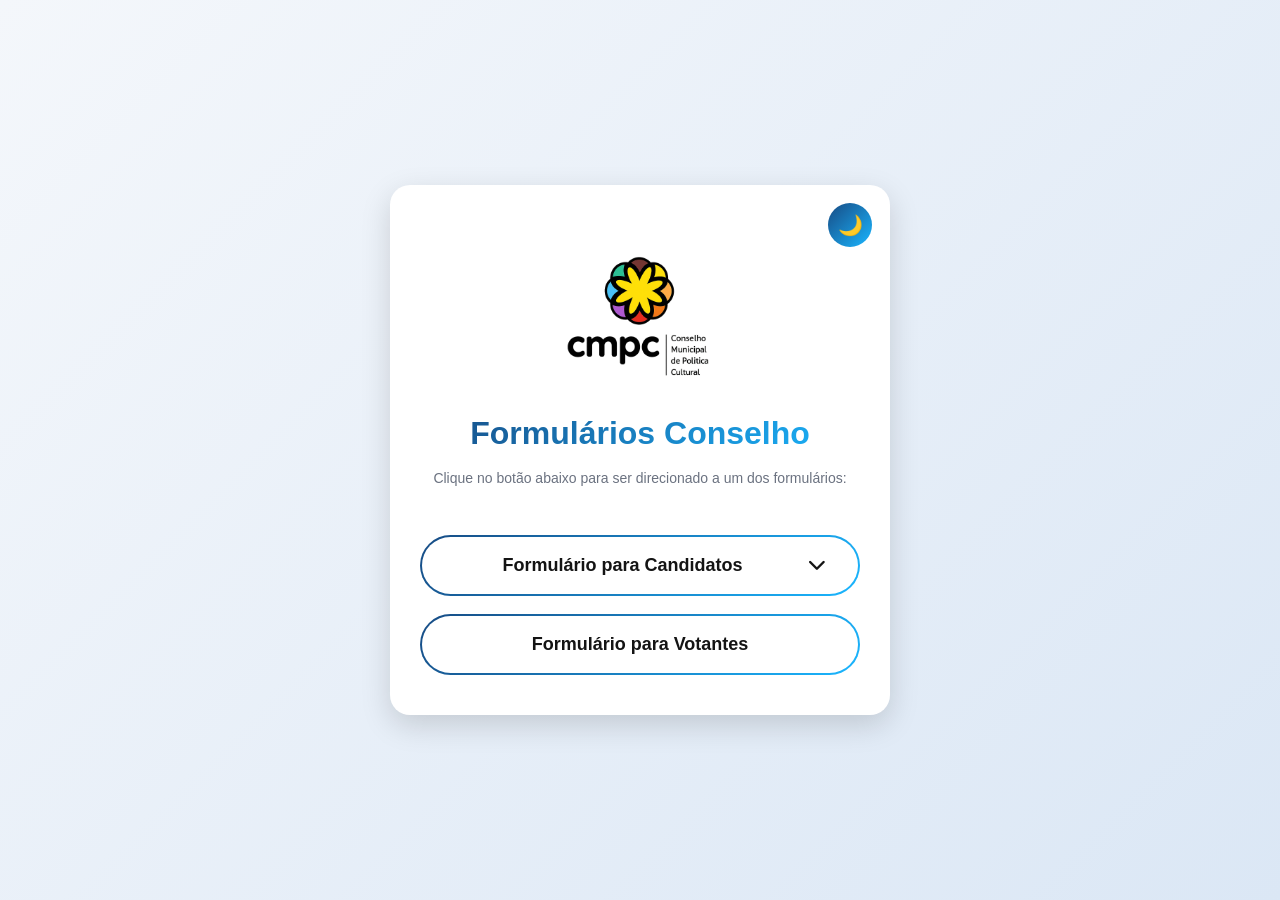
==== index.html @ 23edb348 "Atualização do site" ====
<!DOCTYPE html>
<html lang="pt-BR">

<head>

    <meta charset="UTF-8">
    <meta name="viewport" content="width=device-width, initial-scale=1.0">

    <title>Formulários Conselho</title>

    <link rel="stylesheet"
        href="https://cdnjs.cloudflare.com/ajax/libs/font-awesome/6.7.2/css/all.min.css">

    <link rel="stylesheet" href="src/style.css">
    <link rel="icon" type="image/png" href="src/logo_cmpc_nodesc.png">

</head>

<body>

    <div class="container">

        <button id="theme" class="theme">🌙</button>

        <div class="logo">

            <img src="src/logo_cmpc.png" alt="Logo">

        </div>

        <h1>Formulários Conselho</h1>

        <p class="subtitulo">
            Clique no botão abaixo para ser direcionado a um dos formulários:
        </p>

        <div class="botoes">

            <!-- =========================
     FORMULÁRIO PARA CANDIDATOS
========================= -->

<div class="menu-candidatos">

    <button class="botao botao-menu" id="btnCandidatos">

        <span>
            <i></i>
            Formulário para Candidatos
        </span>

        <i class="fa-solid fa-chevron-down seta" id="setaMenu"></i>

    </button>

    <div class="submenu" id="submenuCandidatos">

        <!-- Pessoa Física -->

        <div class="submenu-item">

            <a href="https://docs.google.com/forms/d/e/1FAIpQLSf8Qc-hMnCzj8ydBuwEIsHsMUwa6RDsNFx0l2xcfmqvAFTIZQ/viewform?usp=dialog"
               target="_blank"
               rel="noopener noreferrer">

                <i class="fa-solid fa-user"></i>

                <span>Pessoa Física</span>

            </a>

            <button
                class="btn-info"

                data-titulo="Pessoa Física"

                data-texto="Lorem ipsum dolor sit amet, consectetur adipiscing elit.">

                <i class="fa-solid fa-circle-info"></i>

            </button>

        </div>

        <!-- Pessoa Jurídica -->

        <div class="submenu-item">

            <a href="https://docs.google.com/forms/d/e/1FAIpQLSf8Qc-hMnCzj8ydBuwEIsHsMUwa6RDsNFx0l2xcfmqvAFTIZQ/viewform?usp=dialog"
               target="_blank"
               rel="noopener noreferrer">

                <i class="fa-solid fa-building"></i>

                <span>Pessoa Jurídica</span>

            </a>

            <button
                class="btn-info"

                data-titulo="Pessoa Jurídica"

                data-texto="Lorem ipsum dolor sit amet, consectetur adipiscing elit.">

                <i class="fa-solid fa-circle-info"></i>

            </button>

        </div>

        <!-- Coletivo -->

        <div class="submenu-item">

            <a href="https://docs.google.com/forms/d/e/1FAIpQLSf8Qc-hMnCzj8ydBuwEIsHsMUwa6RDsNFx0l2xcfmqvAFTIZQ/viewform?usp=dialog"
               target="_blank"
               rel="noopener noreferrer">

                <i class="fa-solid fa-users"></i>

                <span>Coletivo sem CNPJ</span>

            </a>

            <button
                class="btn-info"

                data-titulo="Coletivo sem CNPJ"

                data-texto="Lorem ipsum dolor sit amet, consectetur adipiscing elit.">

                <i class="fa-solid fa-circle-info"></i>

            </button>

        </div>

    </div>

</div>

            <a href="https://docs.google.com/forms/d/e/1FAIpQLSf8Qc-hMnCzj8ydBuwEIsHsMUwa6RDsNFx0l2xcfmqvAFTIZQ/viewform?usp=dialog" target="_blank"
   rel="noopener noreferrer" class="botao">
                Formulário para Votantes
            </a>

        </div>

    </div>
            <!--
                <script>

                    const b = document.getElementById('theme');

                    const saved = localStorage.getItem('tema');

                    if (saved === 'dark') {

                        document.body.classList.add('dark');
                        b.textContent = '☀️';

                    }

                    b.onclick = () => {

                        document.body.classList.toggle('dark');

                        const dark = document.body.classList.contains('dark');

                        b.textContent = dark ? '☀️' : '🌙';

                        localStorage.setItem('tema', dark ? 'dark' : 'light');

                    };

                </script>
            -->

        <!-- ===========================
        MODAL DE INFORMAÇÕES
        =========================== -->

        <div class="modal" id="modalInfo">

            <div class="modal-content">

                <button class="fechar-modal" id="fecharModal">
                    <i class="fa-solid fa-xmark"></i>
                </button>

                <h2 id="tituloModal"></h2>

                <p id="textoModal"></p>

            </div>

        </div>
        
    <script src="src/script.js"></script>
</body>

</html>
---- src/style.css ----
:root {

            --bg: linear-gradient(135deg, #f4f7fb, #dbe7f5);
            --card: #fff;
            --text: #141414;
            --sub: #6b7280;
            --btnbg: #fff;
            --grad: linear-gradient(135deg, #174b84, #1ab6ff);
            --shadow: 0 10px 30px rgba(0, 0, 0, .15);

        }

        body.dark {

            --bg: linear-gradient(135deg, #0f172a, #111827);
            --card: #1f2937;
            --text: #f3f4f6;
            --sub: #cbd5e1;
            --btnbg: #1f2937;
            --grad: linear-gradient(135deg, #38bdf8, #60a5fa);
            --shadow: 0 10px 30px rgba(0, 0, 0, .45);

        }

        * {

            margin: 0;
            padding: 0;
            box-sizing: border-box;
            font-family: Arial, sans-serif;

        }

        body {

            background: var(--bg);
            min-height: 100vh;

            display: flex;
            justify-content: center;
            align-items: center;

            padding: 20px;

            transition: .3s;

        }

        .container {

            position: relative;

            background: var(--card);

            width: 100%;
            max-width: 500px;

            padding: 40px 30px;

            border-radius: 20px;

            box-shadow: var(--shadow);

            text-align: center;

            transition: .3s;

        }

        .theme {

            position: absolute;

            top: 18px;
            right: 18px;

            width: 44px;
            height: 44px;

            border: none;
            border-radius: 50%;

            cursor: pointer;

            background: var(--grad);
            color: #fff;

            font-size: 20px;

            transition: .3s;

        }

        .theme:hover {

            transform: rotate(20deg) scale(1.08);

        }

        .logo {

            width: 180px;
            height: 180px;

            margin: 10px auto 0px;

            /* 
            border: 2px dashed #bbb; 
            */
            border-radius: 15px;

            display: flex;
            justify-content: center;
            align-items: center;

            overflow: hidden;

            transition: .4s;

        }
        /*
            .logo:hover {

                transform: scale(1.03);


            }
        */
        .logo img {

            width: 100%;
            height: 100%;

            object-fit: contain;

        }

        h1 {

            background: var(--grad);

            -webkit-background-clip: text;
            -webkit-text-fill-color: transparent;

            background-clip: text;
            color: transparent;

            font-size: 32px;

            margin-bottom: 15px;

        }

        .subtitulo {

            color: var(--sub);

            font-size: 14px;
            line-height: 1.6;

            margin-bottom: 45px;

        }

        .botoes {

            display: flex;
            flex-direction: column;

            gap: 18px;

        }

        .botao {

            position: relative;

            display: flex;
            justify-content: center;
            align-items: center;

            padding: 18px;

            text-decoration: none;

            font-size: 18px;
            font-weight: bold;

            color: var(--text);

            border: 2px solid transparent;
            border-radius: 80px;

            background:
                linear-gradient(var(--btnbg), var(--btnbg)) padding-box,
                var(--grad) border-box;

            transition: .35s;

        }

        .botao i {

            position: absolute;
            right: 32px;

            font-size: 18px;

            transition: .35s;

        }

        .botao:hover {

            color: #fff;

            background:
                var(--grad) padding-box,
                var(--grad) border-box;

            transform: translateY(-3px);

            box-shadow: 0 10px 25px rgba(23, 75, 132, .3);

        }

        .botao:hover i {

            transform: translateX(5px);

        }

        @media (max-width:480px) {

            .container {

                padding: 30px 20px;

            }

            .logo {

                width: 120px;
                height: 120px;

            }

            h1 {

                font-size: 26px;

            }

            .botao {

                font-size: 17px;
                padding: 16px;

            }

        }
       /*==================================================
            MENU CANDIDATOS
==================================================*/

.menu-candidatos{

    width:100%;

}

.botao-menu {

    position: relative;

    width: 100%;

    display: flex;
    justify-content: center;
    align-items: center;

    cursor: pointer;

    padding: 18px 60px 18px 25px;

}

.botao-menu span{

    display:flex;
    align-items:center;
    gap:12px;

}

.seta {

    position: absolute !important;

    right: 30px;

    transition: .35s ease;

}
.menu-candidatos.ativo .seta{

    transform:rotate(180deg);

}
/*==================================================
                SUBMENU
==================================================*/

.submenu{

    max-height:0;

    

    opacity:0;

    transition:

        max-height .35s ease,

        opacity .25s ease;

}

.menu-candidatos.ativo .submenu{

    max-height:500px;

    opacity:1;

    margin-top:12px;

}
/*==================================================
            ITENS DO SUBMENU
==================================================*/

.submenu-item{

    display:flex;

    align-items:center;

    justify-content:space-between;

    border-radius:14px;

    background:var(--card);

    transition:.25s;

    min-height:60px;

}

.submenu-item a:hover{

    background:rgba(26,182,255,.08);

}
.submenu-item a{

    flex:1;

    display:flex;

    align-items:center;

    gap:12px;

    padding:18px 20px;

    text-decoration:none;

    color:var(--text);

    font-weight:600;

    cursor:pointer;

}
.submenu-item a i{

    width:22px;

    text-align:center;

    color:#1ab6ff;

}
.btn-info{

    width:38px;

    height:38px;

    border:none;

    border-radius:50%;

    background:transparent;

    color:#1ab6ff;

    cursor:pointer;

    transition:.25s;

}
.btn-info:hover{

    background:#1ab6ff;

    color:white;

    transform:scale(1.1);

}
@media(max-width:480px){

    .submenu-item{

        padding:16px;

    }

    .submenu-item a{

        font-size:16px;

    }

    .btn-info{

        width:42px;

        height:42px;

        font-size:18px;

    }

}

/*==================================================
                    MODAL
==================================================*/

.modal{

    position:fixed;

    top:0;
    left:0;

    width:100%;
    height:100%;

    background:rgba(0,0,0,.45);

    

    display:flex;
    justify-content:center;
    align-items:center;

    padding:20px;

    opacity:0;
    visibility:hidden;

    transition:.30s ease;

    z-index:9999;

}

.modal.show{

    opacity:1;
    visibility:visible;

}

.modal-content{

    position:relative;

    width:100%;
    max-width:500px;

    background:var(--card);

    border-radius:18px;

    padding:30px;

    box-shadow:var(--shadow);

    animation:modalEntrada .30s ease;

}

@keyframes modalEntrada{

    from{

        transform:translateY(20px) scale(.95);

        opacity:0;

    }

    to{

        transform:translateY(0) scale(1);

        opacity:1;

    }

}

.modal-content h2{

    color:var(--text);

    margin-bottom:18px;

    font-size:24px;

}

.modal-content p{

    color:var(--sub);

    line-height:1.8;

    font-size:16px;

}

.fechar-modal{

    position:absolute;

    top:15px;
    right:15px;

    width:40px;
    height:40px;

    border:none;

    border-radius:50%;

    background:transparent;

    color:var(--text);

    cursor:pointer;

    font-size:20px;

    transition:.25s;

}

.fechar-modal:hover{

    background:#ef4444;

    color:white;

    transform:rotate(90deg);

}

@media(max-width:480px){

    .modal-content{

        padding:22px;

    }

    .modal-content h2{

        font-size:20px;

    }

    .modal-content p{

        font-size:15px;

    }

}
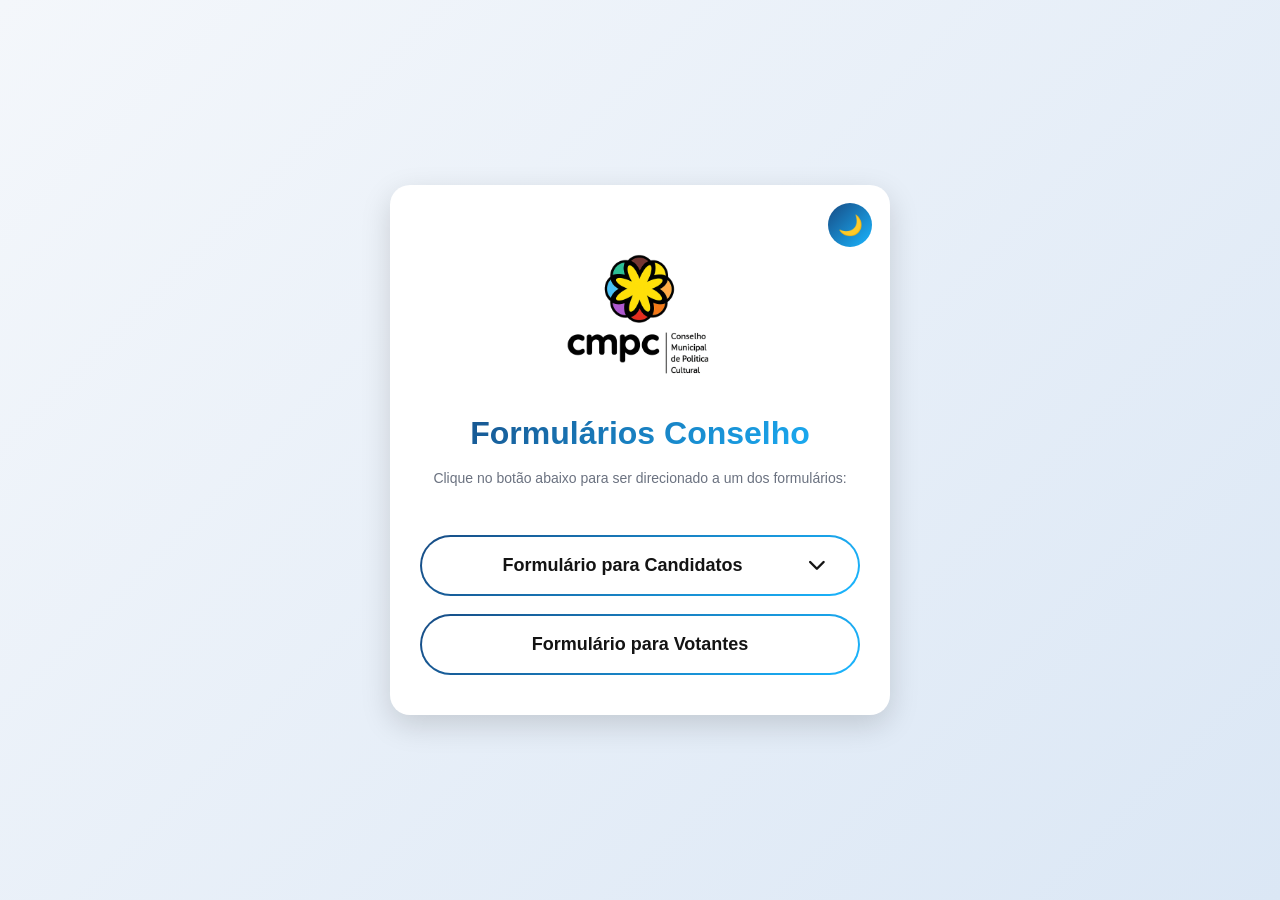
==== commit ed5bd5d2: "Inserindo link da FCCB na imagem do CONSELHO(CMPC)" ====
--- a/index.html
+++ b/index.html
@@ -23,9 +23,9 @@
         <button id="theme" class="theme">🌙</button>
 
         <div class="logo">
-
-            <img src="src/logo_cmpc.png" alt="Logo">
-
+            <a href="https://fundacaocalmonbarreto.mg.gov.br/">
+                <img src="src/logo_cmpc.png" alt="Logo">
+            </a>
         </div>
 
         <h1>Formulários Conselho</h1>
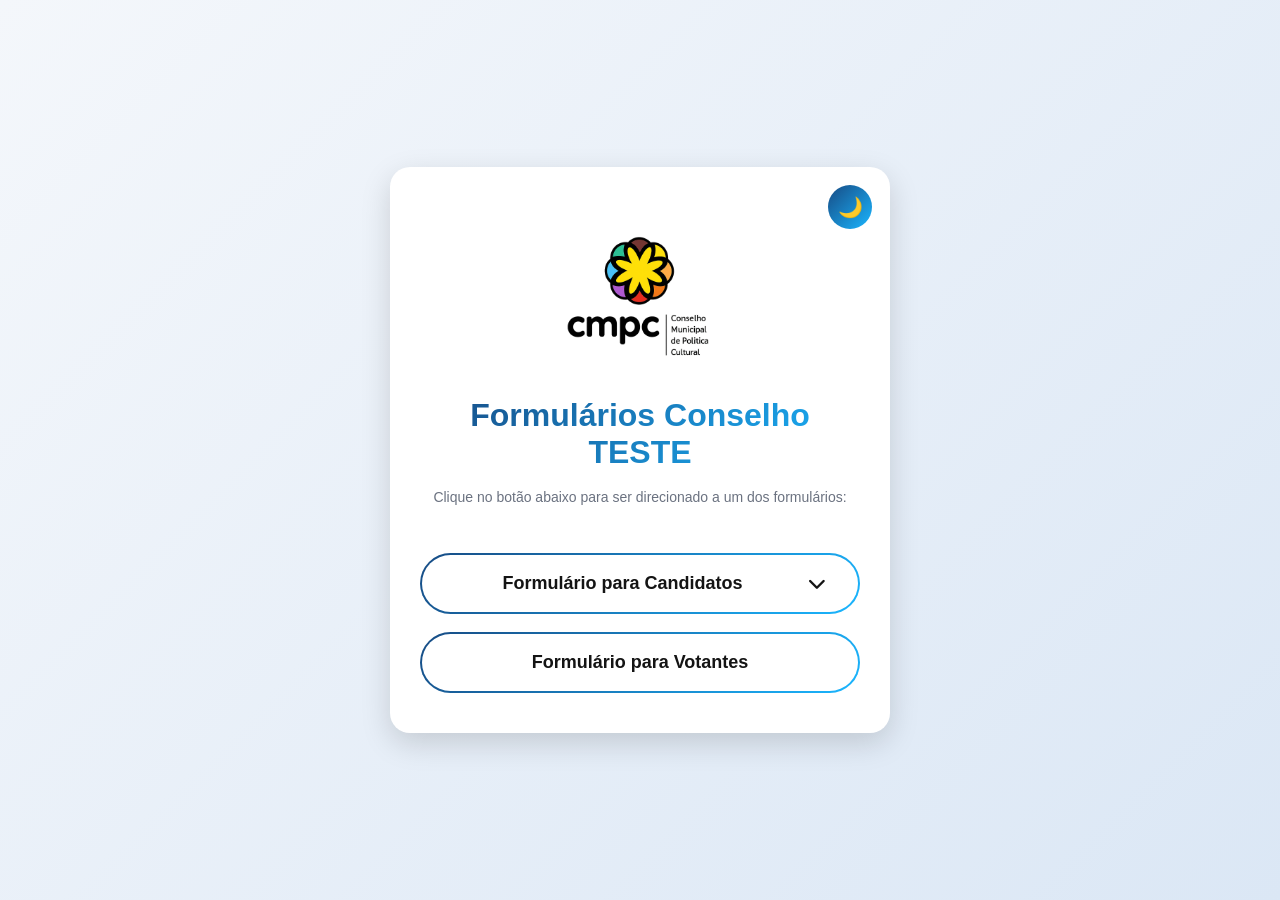
==== commit 273ae3cc: "Teste 02" ====
--- a/index.html
+++ b/index.html
@@ -23,12 +23,12 @@
         <button id="theme" class="theme">🌙</button>
 
         <div class="logo">
-            <a href="https://fundacaocalmonbarreto.mg.gov.br/">
+            <a href="https://fundacaocalmonbarreto.mg.gov.br/" rel="noopener noreferrer" alt="Link para acessar o site da Fundação Calmon Barreto">
                 <img src="src/logo_cmpc.png" alt="Logo">
             </a>
         </div>
 
-        <h1>Formulários Conselho</h1>
+        <h1>Formulários Conselho TESTE</h1>
 
         <p class="subtitulo">
             Clique no botão abaixo para ser direcionado a um dos formulários:
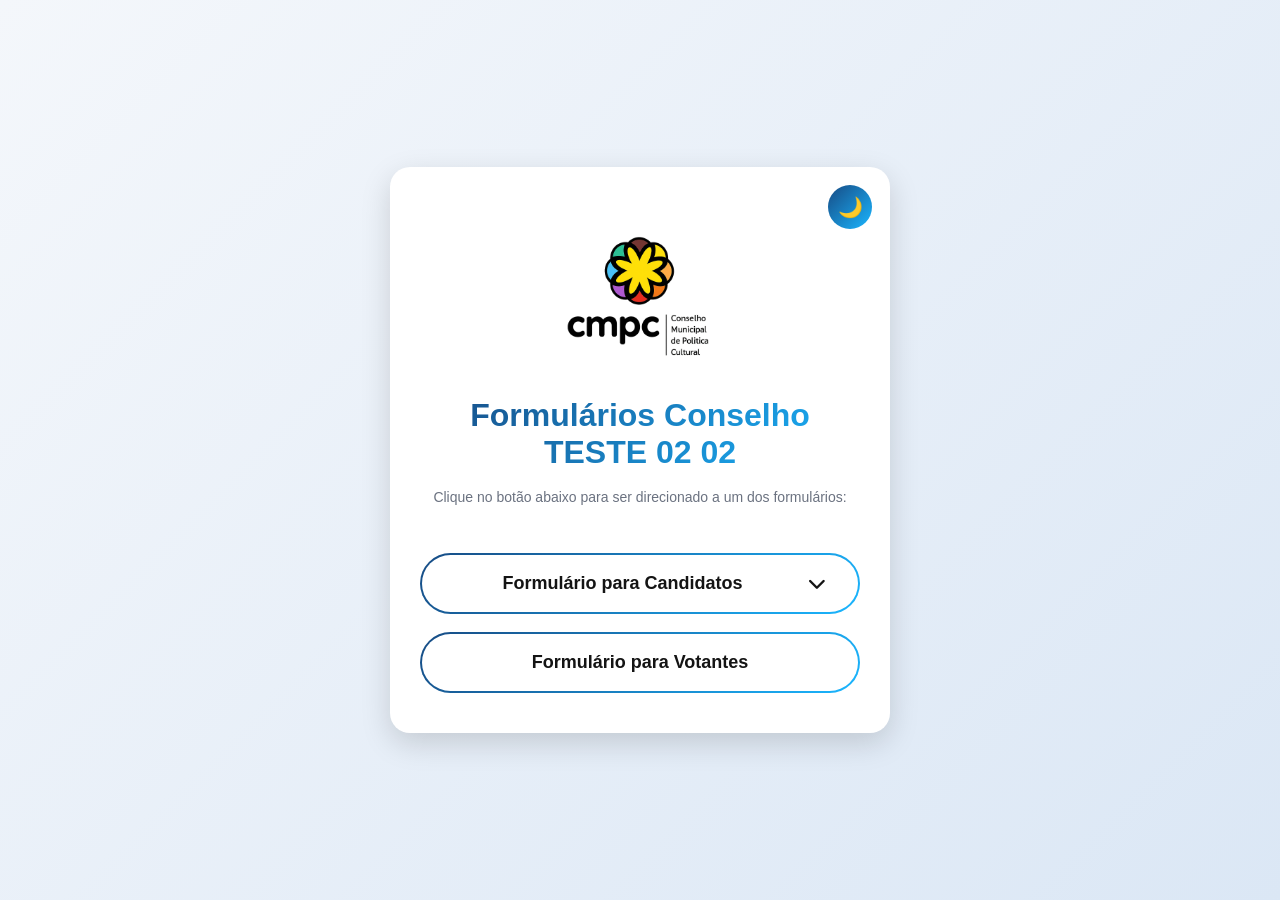
==== commit 6946398b: "0202" ====
--- a/index.html
+++ b/index.html
@@ -28,7 +28,7 @@
             </a>
         </div>
 
-        <h1>Formulários Conselho TESTE</h1>
+        <h1>Formulários Conselho TESTE 02 02</h1>
 
         <p class="subtitulo">
             Clique no botão abaixo para ser direcionado a um dos formulários:
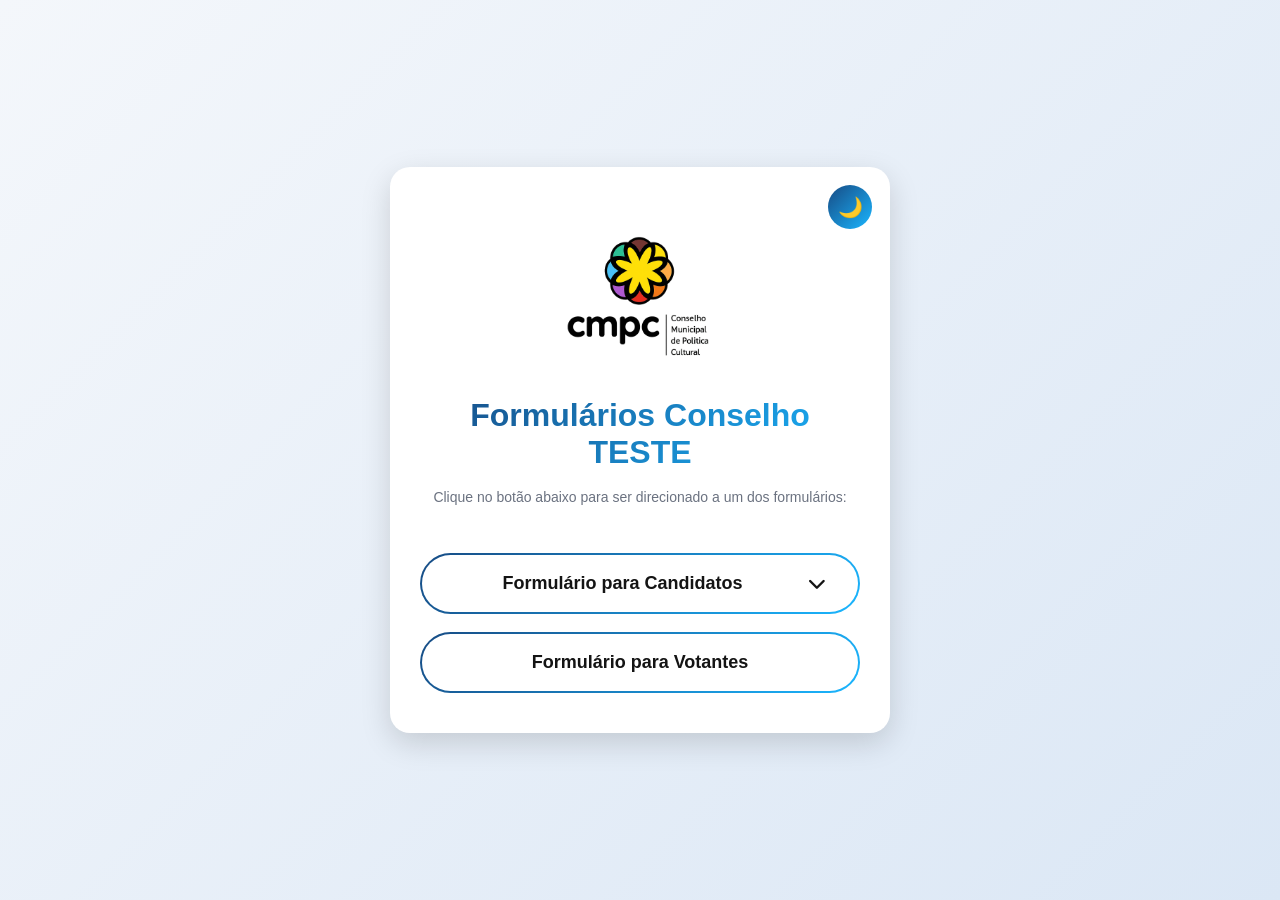
==== commit a35fecee: "TIRANDO O 02" ====
--- a/index.html
+++ b/index.html
@@ -28,7 +28,7 @@
             </a>
         </div>
 
-        <h1>Formulários Conselho TESTE 02 02</h1>
+        <h1>Formulários Conselho TESTE</h1>
 
         <p class="subtitulo">
             Clique no botão abaixo para ser direcionado a um dos formulários:
